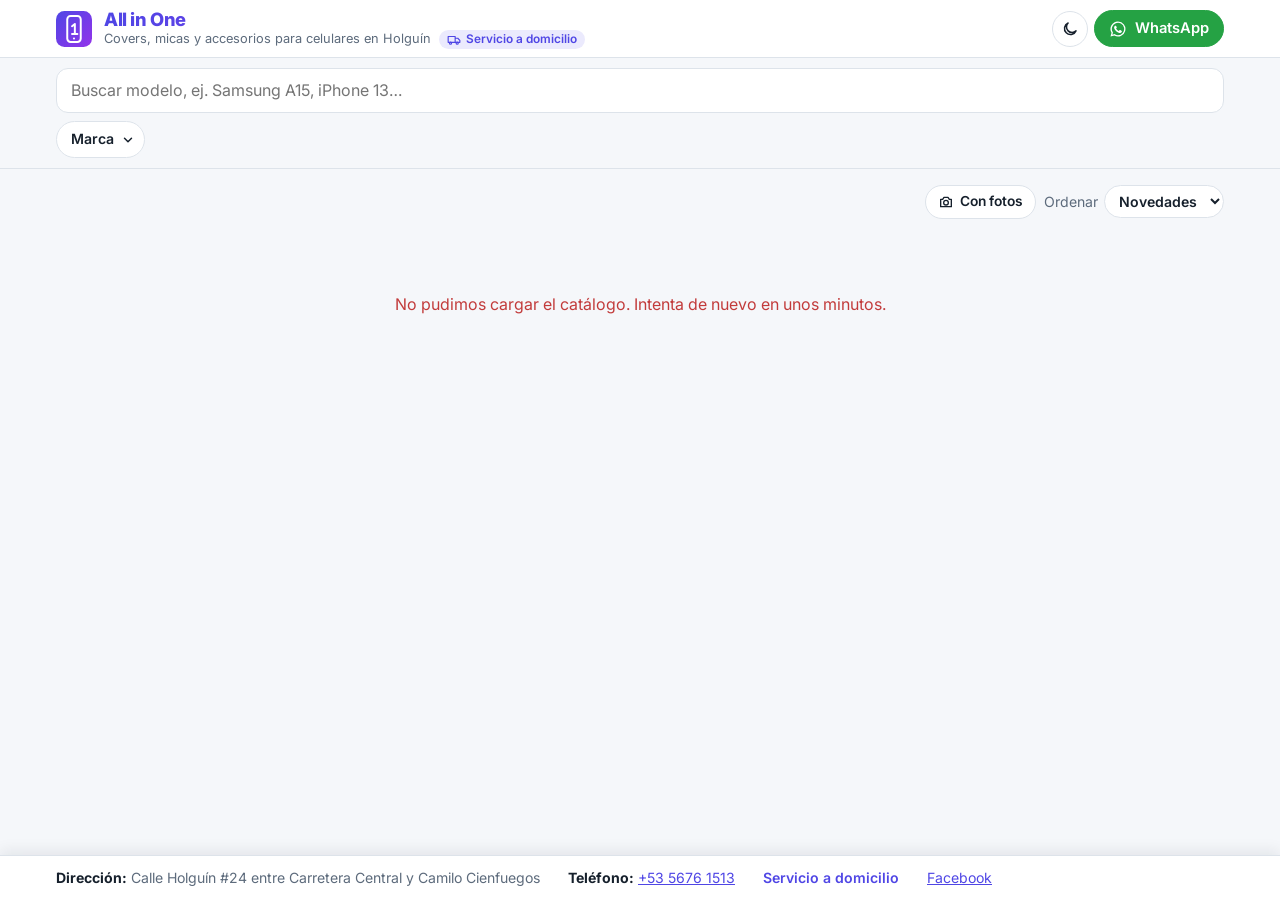
==== docs/index.html @ 21e5cbe1 "Store: Con fotos toggle to show only products with photos Co-Authored-By: Claude Opus 5.5 <noreply@a" ====
<!doctype html>
<html lang="es">
<head>
  <meta charset="utf-8">
  <meta name="viewport" content="width=device-width, initial-scale=1">
  <title>All in One · Catálogo</title>
  <meta name="description" content="All in One: covers, micas, cables y accesorios para celulares en Holguín. Servicio a domicilio. Consulta disponibilidad por WhatsApp.">
  <meta name="theme-color" content="#4f46e5">
  <link rel="icon" href="favicon.svg" type="image/svg+xml">
  <link rel="preconnect" href="https://fonts.googleapis.com">
  <link href="https://fonts.googleapis.com/css2?family=Inter:wght@400;500;600;800&display=swap" rel="stylesheet">
  <link rel="stylesheet" href="styles.css?v=560080">
  <script src="theme.js?v=559838"></script>
  <script src="config.js?v=559838"></script>
  <script src="multiselect.js?v=559838"></script>
  <script src="catalog.js?v=559838"></script>
  <script src="app.js?v=560080" defer></script>
</head>
<body>
  <header class="site-header">
    <div class="wrap">
      <img class="brand-logo" src="favicon.svg" alt="" width="36" height="36">
      <div class="brand-text">
        <h1 data-store="name">All in One</h1>
        <div class="brand-sub">
          <p data-store="tagline"></p>
          <span class="delivery">
            <svg viewBox="0 0 24 24" fill="none" stroke="currentColor" stroke-width="2" stroke-linejoin="round" aria-hidden="true"><path d="M2 6h12v10H2zM14 9h4.5l3.5 3.5V16h-8z"/><circle cx="6" cy="17.5" r="1.8"/><circle cx="17.5" cy="17.5" r="1.8"/></svg>
            <span data-store="delivery"></span>
          </span>
        </div>
      </div>
      <div class="header-actions">
        <button class="btn btn-icon theme-toggle" data-theme-toggle aria-label="Cambiar modo claro/oscuro" title="Modo claro/oscuro">
          <svg class="icon-moon" viewBox="0 0 24 24" fill="none" stroke="currentColor" stroke-width="2" stroke-linecap="round" stroke-linejoin="round" aria-hidden="true"><path d="M20 14.5A8 8 0 1 1 9.5 4a6.5 6.5 0 0 0 10.5 10.5z"/></svg>
          <svg class="icon-sun" viewBox="0 0 24 24" fill="none" stroke="currentColor" stroke-width="2" stroke-linecap="round" aria-hidden="true"><circle cx="12" cy="12" r="4"/><path d="M12 2v2M12 20v2M4.9 4.9l1.4 1.4M17.7 17.7l1.4 1.4M2 12h2M20 12h2M4.9 19.1l1.4-1.4M17.7 6.3l1.4-1.4"/></svg>
        </button>
        <a class="btn btn-whatsapp" id="header-whatsapp" target="_blank" rel="noopener" aria-label="WhatsApp">
          <svg viewBox="0 0 24 24" fill="currentColor" aria-hidden="true"><path d="M12 2a10 10 0 0 0-8.6 15.1L2 22l5-1.3A10 10 0 1 0 12 2Zm0 18.2a8.2 8.2 0 0 1-4.2-1.2l-.3-.2-3 .8.8-2.9-.2-.3A8.2 8.2 0 1 1 12 20.2Zm4.5-6.1c-.2-.1-1.5-.7-1.7-.8-.2-.1-.4-.1-.6.1l-.8 1c-.1.2-.3.2-.5.1a6.7 6.7 0 0 1-3.3-2.9c-.3-.4.2-.4.7-1.4.1-.2 0-.3 0-.4l-.8-1.8c-.2-.5-.4-.4-.6-.4h-.5c-.2 0-.4.1-.7.3-.2.3-.9.9-.9 2.2s.9 2.5 1 2.7c.1.2 1.8 2.8 4.4 3.9 1.6.7 2.3.8 3.1.6.5-.1 1.5-.6 1.7-1.2.2-.6.2-1.1.2-1.2-.1-.1-.3-.2-.5-.3Z"/></svg>
          <span class="label">WhatsApp</span>
        </a>
      </div>
    </div>
  </header>

  <div class="toolbar">
    <div class="wrap">
      <label class="sr-only" for="search">Buscar</label>
      <input id="search" class="search" type="search" placeholder="Buscar modelo, ej. Samsung A15, iPhone 13…" autocomplete="off">
      <div class="filter-row">
        <div class="filter-ms" id="brand-ms"></div>
        <div class="filter-ms category-ms" id="category-ms"></div>
        <div class="chips" id="categories" role="group" aria-label="Categorías"></div>
      </div>
    </div>
  </div>

  <main class="wrap">
    <div class="result-bar">
      <p class="result-info" id="result-info" aria-live="polite"></p>
      <div class="result-actions">
      <button type="button" class="photo-toggle" id="only-photos" aria-pressed="false">
        <svg viewBox="0 0 24 24" fill="none" stroke="currentColor" stroke-width="2" stroke-linecap="round" stroke-linejoin="round" aria-hidden="true"><path d="M4 8h3l2-3h6l2 3h3v11H4z"/><circle cx="12" cy="13" r="3.5"/></svg>
        Con fotos
      </button>
      <label class="sort-select">Ordenar
        <select id="sort">
          <option value="novedades">Novedades</option>
          <option value="az">A–Z</option>
        </select>
      </label>
      </div>
    </div>
    <div class="grid" id="grid"></div>
  </main>

  <footer class="site-footer">
    <div class="wrap">
      <div><strong>Dirección:</strong> <span data-store="address"></span></div>
      <div><strong>Teléfono:</strong> <a id="footer-phone"></a></div>
      <div class="footer-delivery" data-store="delivery"></div>
      <div><a id="footer-facebook" target="_blank" rel="noopener">Facebook</a></div>
    </div>
  </footer>

  <dialog class="viewer" id="viewer" aria-labelledby="viewer-title">
    <button class="btn btn-sm viewer-close" id="viewer-close" aria-label="Cerrar">✕</button>
    <div class="viewer-grid">
      <div>
        <div class="gallery" id="gallery"></div>
        <div class="thumbs" id="thumbs"></div>
      </div>
      <div class="viewer-info">
        <div class="card-category" id="viewer-category"></div>
        <h2 id="viewer-title"></h2>
        <span class="availability">Disponible</span>
        <p class="viewer-description" id="viewer-description" hidden></p>
        <p class="note">Escríbenos por WhatsApp para precio y disponibilidad. Tenemos servicio a domicilio. Inventario actualizado diariamente.</p>
        <a class="btn btn-whatsapp" id="viewer-whatsapp" target="_blank" rel="noopener">Consultar por WhatsApp</a>
      </div>
    </div>
  </dialog>
</body>
</html>
---- docs/styles.css ----
:root {
  --bg: #f5f7fa;
  --surface: #ffffff;
  --surface-2: #eef2f7;
  --text: #16202c;
  --muted: #5d6b7c;
  --border: #dde3ea;
  --brand: #4f46e5;
  --brand-2: #9333ea;
  --brand-ink: #ffffff;
  --brand-soft: #ebeafd;
  --accent: #25a244;
  --danger: #c23b3b;
  --shadow: 0 1px 2px rgb(16 24 40 / 6%), 0 4px 12px rgb(16 24 40 / 6%);
  --radius: 14px;
  color-scheme: light;
}
/* Dark theme: follows the device unless the visitor picked a theme (data-theme on <html>). */
@media (prefers-color-scheme: dark) {
  :root:not([data-theme="light"]) {
    --bg: #0f141a;
    --surface: #18202a;
    --surface-2: #212b37;
    --text: #e8edf3;
    --muted: #93a1b2;
    --border: #2a3542;
    --brand: #8b8cf8;
    --brand-2: #c084fc;
    --brand-ink: #0f0e2a;
    --brand-soft: #22213f;
    --accent: #3cc160;
    --danger: #e26a6a;
    --shadow: 0 1px 2px rgb(0 0 0 / 30%), 0 4px 14px rgb(0 0 0 / 25%);
    color-scheme: dark;
  }
}
:root[data-theme="dark"] {
  --bg: #0f141a;
  --surface: #18202a;
  --surface-2: #212b37;
  --text: #e8edf3;
  --muted: #93a1b2;
  --border: #2a3542;
  --brand: #8b8cf8;
  --brand-2: #c084fc;
  --brand-ink: #0f0e2a;
  --brand-soft: #22213f;
  --accent: #3cc160;
  --danger: #e26a6a;
  --shadow: 0 1px 2px rgb(0 0 0 / 30%), 0 4px 14px rgb(0 0 0 / 25%);
  color-scheme: dark;
}

* { box-sizing: border-box; }
[hidden] { display: none !important; }
html, body { margin: 0; }
body {
  font-family: "Inter", system-ui, -apple-system, "Segoe UI", Roboto, sans-serif;
  background: var(--bg);
  color: var(--text);
  line-height: 1.45;
  -webkit-font-smoothing: antialiased;
  min-height: 100vh;
  min-height: 100dvh;
  display: flex;
  flex-direction: column;
}
body > main { flex: 1; width: 100%; }
img { display: block; max-width: 100%; }
button, input, select { font: inherit; color: inherit; }
a { color: var(--brand); }
.wrap { max-width: 1200px; margin: 0 auto; padding: 0 16px; }
.sr-only { position: absolute; width: 1px; height: 1px; overflow: hidden; clip: rect(0 0 0 0); }

/* Header */
.site-header { background: var(--surface); border-bottom: 1px solid var(--border); }
.site-header .wrap { display: flex; align-items: center; gap: 12px; padding-block: 8px; }
.brand-logo { width: 36px; height: 36px; flex: none; }
.brand-text { min-width: 0; }
.brand-text h1 {
  margin: 0; font-size: 1.15rem; line-height: 1.2; font-weight: 800; letter-spacing: -0.4px;
  background: linear-gradient(90deg, var(--brand), var(--brand-2));
  -webkit-background-clip: text; background-clip: text; color: transparent;
}
.brand-sub { display: flex; align-items: center; gap: 8px; flex-wrap: wrap; }
.brand-sub p { margin: 0; color: var(--muted); font-size: 0.8rem; }
.delivery {
  display: inline-flex; align-items: center; gap: 5px;
  padding: 1px 8px; border-radius: 999px; background: var(--brand-soft); color: var(--brand);
  font-size: 0.74rem; font-weight: 600;
}
.delivery svg { width: 14px; height: 14px; }
.header-actions { margin-left: auto; display: flex; align-items: center; gap: 6px; }
.header-actions .btn { padding: 7px 14px; }
.header-actions .btn-icon { width: 36px; height: 36px; padding: 0; }
.theme-toggle .icon-sun { display: none; }
:root[data-theme="dark"] .theme-toggle .icon-sun { display: block; }
:root[data-theme="dark"] .theme-toggle .icon-moon { display: none; }
@media (prefers-color-scheme: dark) {
  :root:not([data-theme="light"]) .theme-toggle .icon-sun { display: block; }
  :root:not([data-theme="light"]) .theme-toggle .icon-moon { display: none; }
}

.btn {
  display: inline-flex; align-items: center; justify-content: center; gap: 8px;
  padding: 10px 16px; border-radius: 999px; border: 1px solid var(--border);
  background: var(--surface); color: var(--text); text-decoration: none;
  font-weight: 600; font-size: 0.92rem; cursor: pointer; white-space: nowrap;
}
.btn:hover { background: var(--surface-2); }
.btn-primary { background: var(--brand); border-color: var(--brand); color: var(--brand-ink); }
.btn-primary:hover { background: var(--brand); filter: brightness(1.08); }
.btn-whatsapp { background: var(--accent); border-color: var(--accent); color: #fff; }
.btn-whatsapp:hover { background: var(--accent); filter: brightness(1.08); }
.btn-danger { color: var(--danger); }
.btn-sm { padding: 6px 10px; font-size: 0.82rem; }
.btn svg { width: 18px; height: 18px; flex: none; }

/* Toolbar */
.toolbar {
  position: sticky; top: 0; z-index: 5;
  background: color-mix(in srgb, var(--bg) 92%, transparent);
  backdrop-filter: blur(8px);
  border-bottom: 1px solid var(--border);
}
.toolbar .wrap { padding-block: 10px; display: grid; gap: 8px; }
.search {
  width: 100%; min-width: 0; padding: 10px 14px; border-radius: 12px;
  border: 1px solid var(--border); background: var(--surface);
}
.search:focus, .select:focus, .ms-button:focus-visible { outline: 2px solid var(--brand); outline-offset: 1px; }
.select { padding: 11px 12px; border-radius: 12px; border: 1px solid var(--border); background: var(--surface); }

/* Brand picker styled as a chip, followed by a horizontally scrolling row of category chips. */
.filter-row { display: flex; gap: 8px; align-items: center; min-width: 0; }
.filter-ms { flex: none; }
.category-ms { display: none; }
.chips {
  flex: 1; min-width: 0; display: flex; gap: 8px; overflow-x: auto; scrollbar-width: none;
  scroll-snap-type: x proximity; scroll-padding-inline: 8px; padding-block: 1px;
}
.chips::-webkit-scrollbar { display: none; }
.chips.fade-end { mask-image: linear-gradient(to right, #000 82%, transparent); }
.chips.fade-start { mask-image: linear-gradient(to right, transparent, #000 14%); }
.chips.fade-start.fade-end { mask-image: linear-gradient(to right, transparent, #000 14%, #000 82%, transparent); }
.chip {
  flex: none; scroll-snap-align: start; display: inline-flex; align-items: center; gap: 6px;
  padding: 7px 14px; border-radius: 999px; cursor: pointer;
  border: 1px solid var(--border); background: var(--surface); font-size: 0.88rem; font-weight: 500;
}
.chip svg { width: 15px; height: 15px; flex: none; opacity: 0.8; }
.chip[aria-pressed="true"] { background: var(--brand); border-color: var(--brand); color: var(--brand-ink); }
.chip[aria-pressed="true"] svg { opacity: 1; }
.chip .count { opacity: 0.7; font-variant-numeric: tabular-nums; }

/* Grid */
/* main.wrap beats .wrap, whose padding shorthand would otherwise zero this out. */
main.wrap { padding-block: 16px 40px; }
.result-info { color: var(--muted); font-size: 0.9rem; margin: 0 0 14px; }
.grid { display: grid; gap: 14px; grid-template-columns: repeat(auto-fill, minmax(190px, 1fr)); }
@media (max-width: 520px) { .grid { grid-template-columns: repeat(2, 1fr); gap: 10px; } }
.card {
  background: var(--surface); border: 1px solid var(--border); border-radius: var(--radius);
  overflow: hidden; box-shadow: var(--shadow); cursor: pointer; text-align: left; padding: 0;
  display: flex; flex-direction: column; transition: transform 0.15s ease, box-shadow 0.15s ease;
}
.card:hover { transform: translateY(-2px); }
.card:focus-visible { outline: 2px solid var(--brand); outline-offset: 2px; }
.card-media { position: relative; aspect-ratio: 1; background: var(--surface-2); overflow: hidden; }
.card-media img { position: absolute; inset: 0; width: 100%; height: 100%; object-fit: cover; }
.photo-count {
  position: absolute; right: 8px; bottom: 8px; padding: 3px 8px; border-radius: 999px;
  background: rgb(0 0 0 / 60%); color: #fff; font-size: 0.75rem; font-weight: 600;
  display: inline-flex; gap: 4px; align-items: center;
}
.photo-count svg { width: 13px; height: 13px; }
.placeholder { width: 100%; height: 100%; display: grid; place-items: center; color: var(--muted); }
.placeholder svg { width: 38%; height: 38%; opacity: 0.45; }
.card-body { padding: 10px 12px 12px; display: grid; gap: 4px; }
.card-category {
  display: inline-flex; align-items: center; gap: 5px;
  font-size: 0.75rem; font-weight: 600; color: var(--brand); text-transform: uppercase; letter-spacing: 0.4px;
}
.card-category svg { width: 15px; height: 15px; flex: none; }
.card-name { font-weight: 600; font-size: 0.95rem; line-height: 1.3; }
.badge-low { font-size: 0.75rem; color: var(--muted); }

.empty, .loading, .error-box { text-align: center; color: var(--muted); padding: 60px 16px; }
.error-box { color: var(--danger); }
.skeleton { aspect-ratio: 0.78; border-radius: var(--radius); background: linear-gradient(90deg, var(--surface-2), var(--surface), var(--surface-2)); background-size: 200% 100%; animation: shimmer 1.2s infinite; }
@keyframes shimmer { to { background-position: -200% 0; } }

/* Modal */
dialog.viewer {
  border: none; padding: 0; border-radius: 18px; background: var(--surface); color: var(--text);
  width: min(920px, calc(100vw - 24px)); max-height: calc(100vh - 24px); overflow: auto;
}
dialog.viewer::backdrop { background: rgb(5 10 15 / 70%); }
.viewer-grid { display: grid; grid-template-columns: 1.3fr 1fr; }
@media (max-width: 720px) { .viewer-grid { grid-template-columns: 1fr; } }
.gallery { position: relative; background: #000; aspect-ratio: 1; }
.gallery img { width: 100%; height: 100%; object-fit: contain; }
.gallery .placeholder { color: #8895a5; }
.gallery-nav {
  position: absolute; top: 50%; translate: 0 -50%; width: 40px; height: 40px; border-radius: 50%;
  border: none; background: rgb(255 255 255 / 85%); color: #111; cursor: pointer; display: grid; place-items: center;
}
.gallery-nav svg { width: 20px; height: 20px; }
.gallery-nav.prev { left: 10px; }
.gallery-nav.next { right: 10px; }
.thumbs { display: flex; gap: 6px; padding: 8px; overflow-x: auto; background: var(--surface-2); }
.thumbs button { flex: none; width: 56px; height: 56px; padding: 0; border-radius: 8px; overflow: hidden; border: 2px solid transparent; cursor: pointer; background: none; }
.thumbs button[aria-current="true"] { border-color: var(--brand); }
.thumbs img { width: 100%; height: 100%; object-fit: cover; }
.viewer-info { padding: 22px; display: flex; flex-direction: column; gap: 12px; }
.viewer-info h2 { margin: 0; font-size: 1.3rem; line-height: 1.25; }
.viewer-close { position: absolute; top: 10px; right: 10px; z-index: 2; }
.availability { display: inline-flex; align-items: center; gap: 6px; color: var(--accent); font-weight: 600; font-size: 0.9rem; }
.availability::before { content: ""; width: 8px; height: 8px; border-radius: 50%; background: currentColor; }
.viewer-info .note { color: var(--muted); font-size: 0.88rem; margin: 0; }
.viewer-info .btn { align-self: flex-start; }

/* Footer */
.site-footer {
  position: sticky; bottom: 0; z-index: 4;
  border-top: 1px solid var(--border); background: var(--surface); color: var(--muted); font-size: 0.88rem;
  box-shadow: 0 -4px 14px rgb(16 24 40 / 8%);
}
.site-footer .wrap { padding-block: 12px; display: flex; flex-wrap: wrap; align-items: center; gap: 4px 28px; }
.site-footer strong { color: var(--text); }
.footer-delivery { color: var(--brand); font-weight: 600; }
@media (max-width: 600px) {
  .site-footer { font-size: 0.8rem; }
  .site-footer .wrap { padding-block: 8px; gap: 2px 14px; }
}

@media (max-width: 600px) {
  .brand-sub p { display: none; }
  .header-actions .btn-whatsapp { width: 36px; height: 36px; padding: 0; }
  .header-actions .btn-whatsapp .label { display: none; }
  .toolbar .wrap { padding-block: 8px; gap: 8px; }
  /* Phones: brand and category become two equal dropdowns instead of the chip row. */
  .chips { display: none; }
  .category-ms { display: block; }
  .filter-ms { flex: 1; min-width: 0; }
  .filter-ms .ms-button { width: 100%; max-width: none; font-size: 0.86rem; padding-block: 8px; }
}

/* Admin */
#app { padding-block: 16px 32px; }
.admin-layout { display: grid; grid-template-columns: 360px 1fr; gap: 16px; align-items: start; }
.panel { background: var(--surface); border: 1px solid var(--border); border-radius: var(--radius); box-shadow: var(--shadow); }
.panel-head { padding: 12px; border-bottom: 1px solid var(--border); display: grid; gap: 6px; }
.filter-line { display: flex; gap: 8px; }
.filter-line .select { flex: 1; min-width: 0; width: 0; padding: 9px 8px; font-size: 0.86rem; }
.filter-line .select.active { border-color: var(--brand); color: var(--brand); background: var(--brand-soft); }
.admin-layout > * { min-width: 0; }
.product-list { list-style: none; margin: 0; padding: 6px; max-height: 72vh; overflow: auto; }
.product-list button {
  width: 100%; display: flex; align-items: center; gap: 12px; padding: 8px 10px; border: none; border-radius: 10px;
  background: none; cursor: pointer; text-align: left;
}
.product-list button:hover { background: var(--surface-2); }
.product-list button[aria-current="true"] { background: var(--brand-soft); }
.product-list .mini { width: 44px; height: 44px; border-radius: 9px; flex: none; background: var(--surface-2); object-fit: cover; }
.mini-icon { display: grid; place-items: center; color: var(--muted); }
.mini-icon svg { width: 58%; height: 58%; opacity: 0.7; }
.empty-icon { width: 40px; height: 40px; border-radius: 10px; background: var(--surface-2); flex: none; }
.product-list .meta { min-width: 0; flex: 1; }
.product-list .meta div { white-space: nowrap; overflow: hidden; text-overflow: ellipsis; font-weight: 500; }
.product-list .meta small { color: var(--muted); }
.tag { font-size: 0.72rem; padding: 2px 8px; border-radius: 999px; background: var(--surface-2); color: var(--muted); flex: none; }
.tag.ok { background: var(--brand-soft); color: var(--brand); }

.editor { padding: 18px; display: grid; gap: 14px; align-content: start; }
.editor h2 { margin: 2px 0 0; font-size: 1.2rem; line-height: 1.25; }
.back-btn { display: none; justify-self: start; }
.back-btn svg { width: 16px; height: 16px; }
.dropzone {
  border: 2px dashed var(--border); border-radius: var(--radius); padding: 18px; text-align: center; color: var(--muted);
  display: grid; gap: 10px;
}
.dropzone.drag { border-color: var(--brand); background: var(--brand-soft); color: var(--text); }
.upload-buttons { display: grid; grid-template-columns: 1fr 1fr; gap: 10px; }
.upload-btn { border-radius: 14px; padding: 14px 12px; font-size: 0.95rem; flex-direction: column; gap: 6px; min-height: 76px; }
.upload-btn svg { width: 26px; height: 26px; }
.drop-hint { font-size: 0.8rem; }

.upload-queue { list-style: none; margin: 0; padding: 0; display: grid; gap: 6px; }
.upload-queue:empty { display: none; }
.upload-queue li {
  display: flex; align-items: center; gap: 10px; padding: 6px 10px 6px 6px;
  border: 1px solid var(--border); border-radius: 12px; background: var(--surface-2); font-size: 0.85rem;
}
.upload-queue img { width: 40px; height: 40px; border-radius: 8px; object-fit: cover; flex: none; }
.upload-queue .name { flex: 1; min-width: 0; overflow: hidden; text-overflow: ellipsis; white-space: nowrap; }
.upload-queue .state { flex: none; font-weight: 600; color: var(--muted); }
.upload-queue .working .state { color: var(--brand); }
.upload-queue .done .state { color: var(--accent); }
.upload-queue .error .state { color: var(--danger); white-space: normal; text-align: right; max-width: 55%; }

.photos-head { display: flex; flex-wrap: wrap; align-items: center; gap: 4px 12px; }
.photos-head small { color: var(--muted); }
.image-grid { display: grid; gap: 10px; grid-template-columns: repeat(auto-fill, minmax(160px, 1fr)); }
.image-tile { border: 1px solid var(--border); border-radius: 12px; overflow: hidden; background: var(--surface-2); }
.image-wrap { position: relative; }
.image-tile img { width: 100%; aspect-ratio: 1; object-fit: cover; }
.cover-badge {
  position: absolute; left: 8px; top: 8px; padding: 2px 8px; border-radius: 999px;
  background: var(--brand); color: var(--brand-ink); font-size: 0.72rem; font-weight: 700;
}
.image-tile .actions { display: grid; grid-template-columns: repeat(3, 1fr); gap: 6px; padding: 6px; }
.icon-btn {
  height: 40px; display: grid; place-items: center; border-radius: 10px; cursor: pointer;
  border: 1px solid var(--border); background: var(--surface); color: var(--text);
}
.icon-btn svg { width: 20px; height: 20px; }
.icon-btn:disabled { opacity: 0.35; cursor: default; }
.icon-btn.danger { color: var(--danger); }

.login-card { max-width: 380px; margin: 40px auto; padding: 24px; display: grid; gap: 12px; }
.login-card input { padding: 12px; border-radius: 10px; border: 1px solid var(--border); background: var(--surface); font-size: 16px; }
.status { font-size: 0.88rem; color: var(--muted); min-height: 1.2em; }
.status.error { color: var(--danger); }

/* Phones and small tablets: list and editor are two screens. */
@media (max-width: 860px) {
  #app { padding-block: 10px 24px; }
  .admin-layout { grid-template-columns: 1fr; }
  .admin-layout.editing .list-panel { display: none; }
  .admin-layout:not(.editing) .editor { display: none; }
  .back-btn { display: inline-flex; }
  .list-panel .panel-head { position: sticky; top: 0; z-index: 2; background: var(--surface); border-radius: var(--radius) var(--radius) 0 0; }
  .product-list { max-height: none; overflow: visible; }
  .product-list button { padding: 10px; }
  .product-list .mini { width: 52px; height: 52px; }
  .editor { padding: 14px; }
  .drop-hint { display: none; }
  .dropzone { border: none; padding: 0; }
  .image-grid { grid-template-columns: repeat(2, 1fr); }
  .search, .select, .filter-line .search { font-size: 16px; }
  #who { max-width: 45vw; overflow: hidden; text-overflow: ellipsis; white-space: nowrap; }
}

/* Admin product form */
.search-line { display: flex; gap: 8px; }
.search-line .search { flex: 1; width: 0; min-width: 0; }
.search-line .btn { flex: none; border-radius: 12px; }
.editor-title { display: grid; gap: 4px; justify-items: start; }
.section-title { margin: 6px 0 0; font-size: 1rem; padding-top: 14px; border-top: 1px solid var(--border); width: 100%; }
.product-form { display: grid; gap: 12px; }
.product-form label { display: grid; gap: 5px; font-size: 0.85rem; font-weight: 600; color: var(--muted); }
.product-form input:not([type="checkbox"]), .product-form textarea {
  width: 100%; padding: 11px 12px; border-radius: 10px; border: 1px solid var(--border);
  background: var(--surface); color: var(--text); font: inherit; font-size: 16px; font-weight: 400;
}
.product-form textarea { resize: vertical; min-height: 80px; }
.product-form input:focus, .product-form textarea:focus { outline: 2px solid var(--brand); outline-offset: 1px; }
.product-form .form-row { display: grid; grid-template-columns: 1fr 110px; gap: 10px; }
.product-form .check { display: flex; align-items: center; gap: 10px; color: var(--text); font-size: 0.95rem; cursor: pointer; }
.product-form .check input { width: 22px; height: 22px; accent-color: var(--brand); }
.form-actions { display: flex; gap: 10px; flex-wrap: wrap; }
.form-actions .btn-primary { flex: 1; min-height: 46px; }
.form-actions .btn-danger { min-height: 46px; }
.sync-note {
  margin: 0; padding: 10px 12px; border-radius: 10px; font-size: 0.84rem; line-height: 1.4;
  background: var(--brand-soft); color: var(--text);
}
.viewer-description { margin: 0; white-space: pre-line; line-height: 1.5; }

/* Admin tabs and categories */
.admin-tabs { display: flex; gap: 6px; margin-bottom: 12px; }
.admin-tabs button {
  flex: 1; max-width: 200px; padding: 10px 14px; border-radius: 12px; cursor: pointer; font-weight: 600;
  border: 1px solid var(--border); background: var(--surface); color: var(--text);
}
.admin-tabs button[aria-pressed="true"] { background: var(--brand); border-color: var(--brand); color: var(--brand-ink); }
.categories-panel { padding: 14px; display: grid; gap: 10px; max-width: 720px; }
.category-add { display: flex; gap: 8px; }
.category-add input, .category-name {
  flex: 1; min-width: 0; width: 100%; padding: 10px 12px; border-radius: 10px; border: 1px solid var(--border);
  background: var(--surface); color: var(--text); font: inherit; font-size: 16px;
}
.category-list { list-style: none; margin: 0; padding: 0; display: grid; gap: 6px; }
.category-list li { display: flex; align-items: center; gap: 10px; padding: 8px; border: 1px solid var(--border); border-radius: 12px; }
.category-list .mini { width: 40px; height: 40px; border-radius: 9px; background: var(--surface-2); flex: none; }
.category-list .meta { flex: 1; min-width: 0; display: grid; gap: 2px; }
.category-list .meta div { font-weight: 600; }
.category-list .meta small { color: var(--muted); }
.category-actions { display: flex; gap: 6px; flex: none; }
.product-form select {
  width: 100%; padding: 11px 12px; border-radius: 10px; border: 1px solid var(--border);
  background: var(--surface); color: var(--text); font: inherit; font-size: 16px; font-weight: 400;
}
@media (max-width: 600px) {
  .admin-tabs button { max-width: none; }
  .category-list li { flex-wrap: wrap; }
  .category-actions { width: 100%; justify-content: flex-end; }
}

/* Clear (✕) button on selected filter dropdowns */
.chip-clear {
  position: absolute; right: 4px; top: 50%; translate: 0 -50%;
  width: 26px; height: 26px; border-radius: 50%; border: 0; padding: 0; cursor: pointer;
  display: grid; place-items: center; font-size: 13px; line-height: 1;
  background: var(--brand); color: var(--brand-ink);
}


/* Result count + sort */
.result-bar { display: flex; align-items: center; justify-content: space-between; gap: 12px; margin: 0 0 14px; }
.result-bar .result-info { margin: 0; }
.sort-select { display: inline-flex; align-items: center; gap: 6px; color: var(--muted); font-size: 0.88rem; }
.sort-select select {
  padding: 6px 10px; border-radius: 999px; border: 1px solid var(--border);
  background: var(--surface); color: var(--text); font: inherit; font-weight: 600; cursor: pointer;
}
.badge-new {
  position: absolute; left: 8px; top: 8px; padding: 2px 9px; border-radius: 999px;
  background: var(--accent); color: #fff; font-size: 0.72rem; font-weight: 700; letter-spacing: 0.3px;
}

/* Admin filter dropdowns with a clear (✕) button */
.filter-line .select-wrap { position: relative; flex: 1; min-width: 0; display: flex; }
.filter-line .select-wrap .select { width: 100%; }
.filter-line .select-wrap .select.active { padding-right: 32px; }

/* Multi-select filter dropdown (multiselect.js) */
.ms { position: relative; }
.ms-button {
  display: inline-flex; align-items: center; gap: 6px; max-width: 190px; cursor: pointer;
  padding: 7px 30px 7px 14px; border-radius: 999px; border: 1px solid var(--border);
  background: var(--surface); color: var(--text); font: inherit; font-size: 0.88rem; font-weight: 600;
}
.ms-label { overflow: hidden; text-overflow: ellipsis; white-space: nowrap; min-width: 0; }
.ms-caret { position: absolute; right: 10px; top: 50%; translate: 0 -50%; width: 14px; height: 14px; pointer-events: none; }
.ms.active .ms-button { background: var(--brand-soft); border-color: var(--brand); color: var(--brand); }
.ms.active .ms-caret { display: none; }
.ms-backdrop { position: fixed; inset: 0; z-index: 30; background: transparent; }
.ms-panel[hidden], .ms-backdrop[hidden] { display: none; }
.ms-panel {
  position: fixed; z-index: 31; width: 260px; max-height: min(420px, 70vh);
  display: flex; flex-direction: column; border: 1px solid var(--border); border-radius: 14px;
  background: var(--surface); box-shadow: 0 12px 32px rgb(0 0 0 / 22%);
}
.ms-head { display: flex; align-items: baseline; justify-content: space-between; gap: 8px; padding: 12px 14px 6px; }
.ms-head small { color: var(--muted); }
.ms-options { list-style: none; margin: 0; padding: 4px 6px; overflow: auto; flex: 1; }
.ms-options label {
  display: flex; align-items: center; gap: 10px; padding: 9px 8px; border-radius: 10px; cursor: pointer; font-size: 0.92rem;
}
.ms-options label:hover { background: var(--surface-2); }
.ms-options input { width: 18px; height: 18px; accent-color: var(--brand); flex: none; margin: 0; }
.ms-options svg { width: 16px; height: 16px; flex: none; color: var(--muted); }
.ms-option-label { flex: 1; min-width: 0; }
.ms-option-count { color: var(--muted); font-size: 0.8rem; font-variant-numeric: tabular-nums; }
.ms-foot { display: flex; gap: 8px; padding: 10px; border-top: 1px solid var(--border); }
.ms-foot .btn { flex: 1; }
@media (max-width: 600px) {
  /* Bottom sheet on phones */
  .ms-backdrop { background: rgb(5 10 15 / 50%); }
  .ms-panel {
    left: 0 !important; right: 0; top: auto !important; bottom: 0; width: auto; min-width: 0 !important; max-height: 70vh;
    border-radius: 18px 18px 0 0; padding-bottom: env(safe-area-inset-bottom);
  }
  .ms-head { padding: 16px 16px 8px; font-size: 1.05rem; }
  .ms-options label { padding: 12px 10px; font-size: 1rem; }
  .ms-options input { width: 22px; height: 22px; }
  .ms-foot .btn { min-height: 46px; }
}
/* Admin filter row uses the same component */
.filter-line .filter-ms { flex: 1; min-width: 0; }
.filter-line .ms-button { width: 100%; max-width: none; border-radius: 12px; padding-block: 9px; font-size: 0.86rem; }

/* Category icon choice + picker */
.icon-choice {
  width: 44px; height: 44px; flex: none; display: grid; place-items: center; cursor: pointer; padding: 0;
  border: 1px dashed var(--brand); border-radius: 10px; background: var(--brand-soft); color: var(--brand);
}
.icon-choice svg { width: 26px; height: 26px; }
.category-list .icon-choice { width: 40px; height: 40px; }
.category-list .icon-choice svg { width: 58%; height: 58%; opacity: 1; }
dialog.icon-picker {
  width: min(560px, calc(100vw - 24px)); max-height: min(640px, calc(100vh - 24px)); padding: 14px;
  border: 1px solid var(--border); border-radius: 16px; background: var(--surface); color: var(--text);
  display: none; flex-direction: column; gap: 10px;
}
dialog.icon-picker[open] { display: flex; }
dialog.icon-picker::backdrop { background: rgb(5 10 15 / 60%); }
.icon-picker-head { display: flex; align-items: center; justify-content: space-between; }
.icon-grid { display: grid; grid-template-columns: repeat(auto-fill, minmax(84px, 1fr)); gap: 8px; overflow: auto; padding: 2px; }
.icon-grid button {
  display: grid; justify-items: center; gap: 6px; padding: 10px 4px; cursor: pointer;
  border: 1px solid var(--border); border-radius: 12px; background: var(--surface-2); color: var(--text); font: inherit;
}
.icon-grid button:hover { border-color: var(--brand); }
.icon-grid button[aria-pressed="true"] { border-color: var(--brand); background: var(--brand-soft); color: var(--brand); }
.icon-grid svg { width: 28px; height: 28px; }
.icon-grid span { font-size: 0.72rem; line-height: 1.2; text-align: center; overflow-wrap: anywhere; min-width: 0; }
@media (max-width: 600px) {
  dialog.icon-picker { margin: auto 0 0; width: 100%; max-width: 100%; max-height: 80vh; border-radius: 18px 18px 0 0; }
  .icon-grid { grid-template-columns: repeat(4, minmax(0, 1fr)); }
}

/* Admin: daily SoftCell integration summary */
.sync-banner {
  margin-bottom: 12px; padding: 12px 14px; border-radius: var(--radius);
  border: 1px solid var(--brand); background: var(--brand-soft); display: grid; gap: 10px;
}
.sync-head { display: flex; align-items: flex-start; justify-content: space-between; gap: 10px; }
.sync-head small { display: block; color: var(--muted); margin-top: 2px; }
.sync-pills { display: flex; flex-wrap: wrap; gap: 6px; }
.sync-pill {
  padding: 3px 10px; border-radius: 999px; font-size: 0.8rem; font-weight: 600;
  background: var(--surface); border: 1px solid var(--border); color: var(--text);
}
.sync-pill.ok { color: var(--accent); border-color: currentColor; }
.sync-pill.warn { color: var(--danger); border-color: currentColor; }
.sync-details summary { cursor: pointer; font-weight: 600; color: var(--brand); }
.sync-details h4 { margin: 12px 0 4px; font-size: 0.85rem; }
.sync-details ul { margin: 0; padding-left: 18px; max-height: 220px; overflow: auto; font-size: 0.85rem; display: grid; gap: 2px; }
.sync-details small, .sync-empty { color: var(--muted); }
.sync-empty { margin: 0; font-size: 0.88rem; }

/* Admin: share products to social networks */
.btn-icon-text { flex: none; border-radius: 12px; gap: 6px; }
.btn-icon-text svg { width: 18px; height: 18px; }
.btn-icon-text[aria-pressed="true"] { background: var(--brand-soft); border-color: var(--brand); color: var(--brand); }
.share-check {
  width: 24px; height: 24px; flex: none; border-radius: 7px; display: grid; place-items: center;
  border: 2px solid var(--border); font-weight: 800; font-size: 14px; color: var(--brand-ink);
}
.share-check.on { background: var(--brand); border-color: var(--brand); }
.product-list li.unshareable button { opacity: 0.4; cursor: not-allowed; }
.share-bar {
  position: fixed; left: 50%; bottom: 16px; translate: -50% 0; z-index: 20; width: min(520px, calc(100% - 24px));
  display: flex; align-items: center; gap: 8px; padding: 10px 12px; border-radius: 16px;
  background: var(--surface); border: 1px solid var(--brand); box-shadow: 0 12px 30px rgb(0 0 0 / 30%);
}
.share-bar span { flex: 1; font-weight: 600; font-size: 0.9rem; }
dialog.share-dialog {
  width: min(560px, calc(100% - 24px)); max-height: min(720px, calc(100vh - 24px)); padding: 14px;
  border: 1px solid var(--border); border-radius: 16px; background: var(--surface); color: var(--text);
  display: none; flex-direction: column; gap: 10px;
}
dialog.share-dialog[open] { display: flex; }
dialog.share-dialog::backdrop { background: rgb(5 10 15 / 60%); }
.share-thumbs { display: flex; gap: 6px; overflow-x: auto; flex: none; }
.share-thumbs img { width: 72px; height: 72px; border-radius: 10px; object-fit: cover; flex: none; }
.share-caption { display: grid; gap: 5px; font-size: 0.85rem; font-weight: 600; color: var(--muted); }
.share-caption textarea {
  width: 100%; padding: 10px 12px; border-radius: 10px; border: 1px solid var(--border); resize: vertical;
  background: var(--surface-2); color: var(--text); font: inherit; font-size: 15px; font-weight: 400; line-height: 1.4;
}
@media (max-width: 600px) {
  .btn-icon-text span { display: none; }
  .btn-icon-text { width: 44px; padding: 0; }
  dialog.share-dialog { margin: auto 0 0; width: 100%; max-width: 100%; max-height: 92vh; border-radius: 18px 18px 0 0; }
  .share-bar { bottom: 10px; }
}

/* Store: "Con fotos" toggle next to the sort */
.result-actions { display: flex; align-items: center; gap: 8px; flex-wrap: wrap; justify-content: flex-end; }
.photo-toggle {
  display: inline-flex; align-items: center; gap: 6px; padding: 6px 12px; border-radius: 999px; cursor: pointer;
  border: 1px solid var(--border); background: var(--surface); color: var(--text); font: inherit; font-size: 0.86rem; font-weight: 600;
}
.photo-toggle svg { width: 16px; height: 16px; }
.photo-toggle[aria-pressed="true"] { background: var(--brand); border-color: var(--brand); color: var(--brand-ink); }
@media (max-width: 600px) {
  .result-bar { align-items: center; }
  .sort-select { font-size: 0; gap: 0; }
  .sort-select select { font-size: 0.86rem; }
}
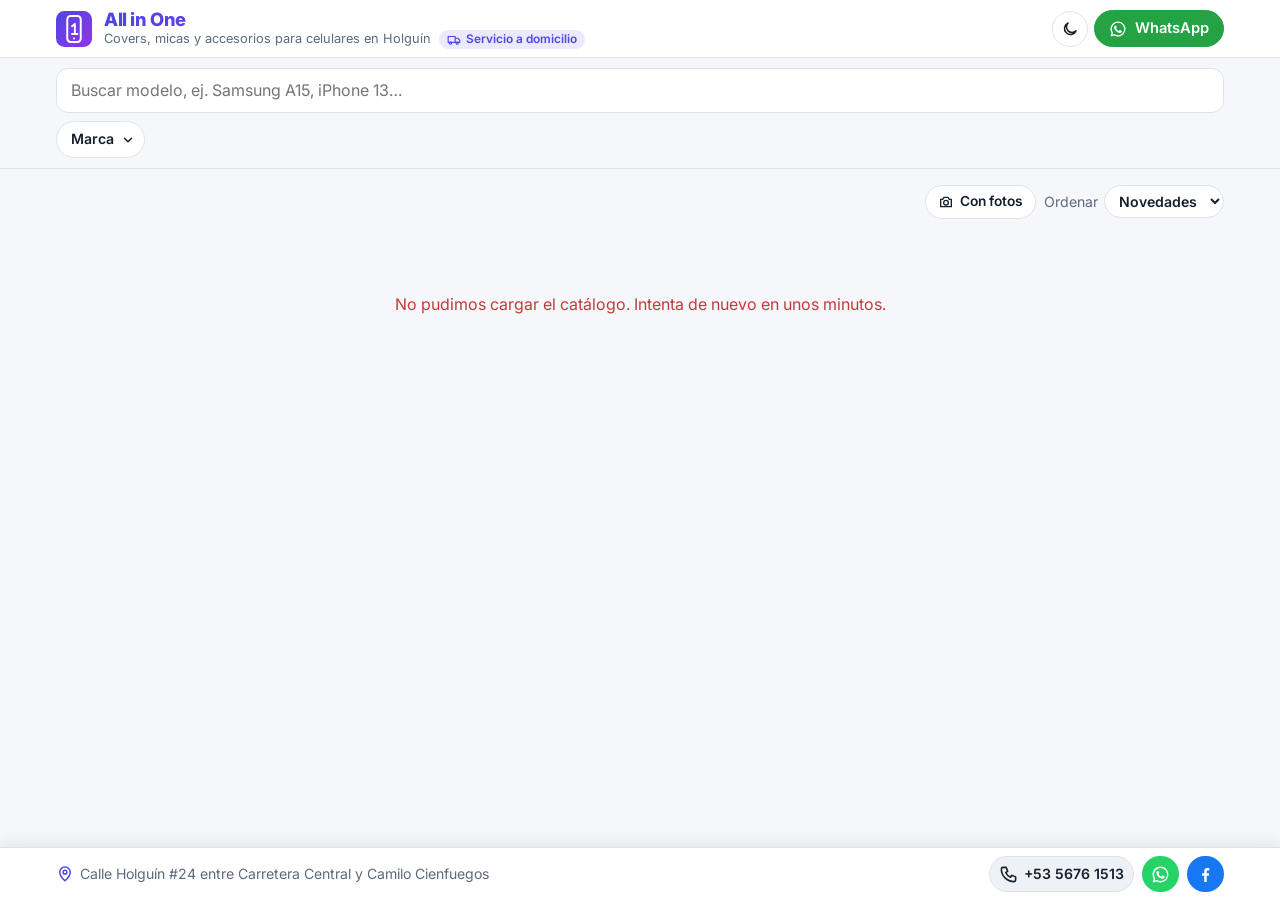
==== commit f2e78c67: "Store: compact Fotos toggle on phones; footer with map link and phone/WhatsApp/Facebook icons Co-Aut" ====
--- a/docs/index.html
+++ b/docs/index.html
@@ -9,12 +9,12 @@
   <link rel="icon" href="favicon.svg" type="image/svg+xml">
   <link rel="preconnect" href="https://fonts.googleapis.com">
   <link href="https://fonts.googleapis.com/css2?family=Inter:wght@400;500;600;800&display=swap" rel="stylesheet">
-  <link rel="stylesheet" href="styles.css?v=560080">
+  <link rel="stylesheet" href="styles.css?v=560327">
   <script src="theme.js?v=559838"></script>
   <script src="config.js?v=559838"></script>
   <script src="multiselect.js?v=559838"></script>
   <script src="catalog.js?v=559838"></script>
-  <script src="app.js?v=560080" defer></script>
+  <script src="app.js?v=560327" defer></script>
 </head>
 <body>
   <header class="site-header">
@@ -61,7 +61,7 @@
       <div class="result-actions">
       <button type="button" class="photo-toggle" id="only-photos" aria-pressed="false">
         <svg viewBox="0 0 24 24" fill="none" stroke="currentColor" stroke-width="2" stroke-linecap="round" stroke-linejoin="round" aria-hidden="true"><path d="M4 8h3l2-3h6l2 3h3v11H4z"/><circle cx="12" cy="13" r="3.5"/></svg>
-        Con fotos
+        <span class="photo-toggle-long">Con fotos</span><span class="photo-toggle-short">Fotos</span>
       </button>
       <label class="sort-select">Ordenar
         <select id="sort">
@@ -76,10 +76,22 @@
 
   <footer class="site-footer">
     <div class="wrap">
-      <div><strong>Dirección:</strong> <span data-store="address"></span></div>
-      <div><strong>Teléfono:</strong> <a id="footer-phone"></a></div>
-      <div class="footer-delivery" data-store="delivery"></div>
-      <div><a id="footer-facebook" target="_blank" rel="noopener">Facebook</a></div>
+      <a class="footer-address" id="footer-address" target="_blank" rel="noopener" title="Ver en el mapa">
+        <svg viewBox="0 0 24 24" fill="none" stroke="currentColor" stroke-width="2" stroke-linecap="round" stroke-linejoin="round" aria-hidden="true"><path d="M12 21s-7-6.2-7-11.5a7 7 0 0 1 14 0C19 14.8 12 21 12 21z"/><circle cx="12" cy="9.5" r="2.5"/></svg>
+        <span data-store="address"></span>
+      </a>
+      <div class="footer-links">
+        <a class="social phone" id="footer-phone" aria-label="Llamar">
+          <svg viewBox="0 0 24 24" fill="none" stroke="currentColor" stroke-width="2" stroke-linecap="round" stroke-linejoin="round" aria-hidden="true"><path d="M5 3h4l2 5-2.5 1.5a11 11 0 0 0 6 6L16 13l5 2v4a2 2 0 0 1-2 2A16 16 0 0 1 3 5a2 2 0 0 1 2-2"/></svg>
+          <span class="social-label" data-store="phone"></span>
+        </a>
+        <a class="social whatsapp" id="footer-whatsapp" target="_blank" rel="noopener" aria-label="WhatsApp">
+          <svg viewBox="0 0 24 24" fill="currentColor" aria-hidden="true"><path d="M12 2a10 10 0 0 0-8.6 15.1L2 22l5-1.3A10 10 0 1 0 12 2Zm0 18.2a8.2 8.2 0 0 1-4.2-1.2l-.3-.2-3 .8.8-2.9-.2-.3A8.2 8.2 0 1 1 12 20.2Zm4.5-6.1c-.2-.1-1.5-.7-1.7-.8-.2-.1-.4-.1-.6.1l-.8 1c-.1.2-.3.2-.5.1a6.7 6.7 0 0 1-3.3-2.9c-.3-.4.2-.4.7-1.4.1-.2 0-.3 0-.4l-.8-1.8c-.2-.5-.4-.4-.6-.4h-.5c-.2 0-.4.1-.7.3-.2.3-.9.9-.9 2.2s.9 2.5 1 2.7c.1.2 1.8 2.8 4.4 3.9 1.6.7 2.3.8 3.1.6.5-.1 1.5-.6 1.7-1.2.2-.6.2-1.1.2-1.2-.1-.1-.3-.2-.5-.3Z"/></svg>
+        </a>
+        <a class="social facebook" id="footer-facebook" target="_blank" rel="noopener" aria-label="Facebook">
+          <svg viewBox="0 0 24 24" fill="currentColor" aria-hidden="true"><path d="M13.5 21.5v-8h2.7l.4-3.2h-3.1V8.3c0-.9.3-1.5 1.6-1.5h1.7V4c-.3 0-1.3-.1-2.4-.1-2.4 0-4 1.5-4 4.1v2.3H7.7v3.2h2.7v8h3.1Z"/></svg>
+        </a>
+      </div>
     </div>
   </footer>
 
--- a/docs/styles.css
+++ b/docs/styles.css
@@ -226,12 +226,28 @@
   border-top: 1px solid var(--border); background: var(--surface); color: var(--muted); font-size: 0.88rem;
   box-shadow: 0 -4px 14px rgb(16 24 40 / 8%);
 }
-.site-footer .wrap { padding-block: 12px; display: flex; flex-wrap: wrap; align-items: center; gap: 4px 28px; }
-.site-footer strong { color: var(--text); }
-.footer-delivery { color: var(--brand); font-weight: 600; }
+.site-footer .wrap { padding-block: 8px; display: flex; align-items: center; justify-content: space-between; gap: 12px; }
+.footer-address {
+  display: inline-flex; align-items: center; gap: 6px; min-width: 0; color: var(--muted); text-decoration: none;
+}
+.footer-address:hover { color: var(--text); }
+.footer-address svg { width: 18px; height: 18px; flex: none; color: var(--brand); }
+.footer-address span { overflow: hidden; text-overflow: ellipsis; white-space: nowrap; }
+.footer-links { display: flex; align-items: center; gap: 8px; flex: none; }
+.social {
+  height: 36px; min-width: 36px; padding: 0 9px; border-radius: 999px; display: inline-flex; align-items: center; justify-content: center; gap: 6px;
+  text-decoration: none; font-weight: 600; color: #fff;
+}
+.social svg { width: 19px; height: 19px; flex: none; }
+.social.phone { background: var(--surface-2); color: var(--text); border: 1px solid var(--border); }
+.social.whatsapp { background: #25d366; }
+.social.facebook { background: #1877f2; }
+.social:hover { filter: brightness(1.08); }
 @media (max-width: 600px) {
   .site-footer { font-size: 0.8rem; }
-  .site-footer .wrap { padding-block: 8px; gap: 2px 14px; }
+  .site-footer .wrap { padding-block: 6px; gap: 8px; }
+  .social-label { display: none; }
+  .social { width: 36px; padding: 0; }
 }
 
 @media (max-width: 600px) {
@@ -572,3 +588,15 @@
   .sort-select { font-size: 0; gap: 0; }
   .sort-select select { font-size: 0.86rem; }
 }
+
+/* Phones: keep the count, "Fotos" and sort on one row */
+@media (max-width: 600px) {
+  .result-bar { gap: 8px; }
+  .result-info { white-space: nowrap; font-size: 0.85rem; }
+  .result-actions { flex-wrap: nowrap; gap: 6px; }
+  .photo-toggle { padding: 6px 10px; }
+  .photo-toggle-long { display: none; }
+  .photo-toggle .photo-toggle-short { display: inline; }
+  .sort-select select { padding: 6px 8px; }
+}
+.photo-toggle-short { display: none; }
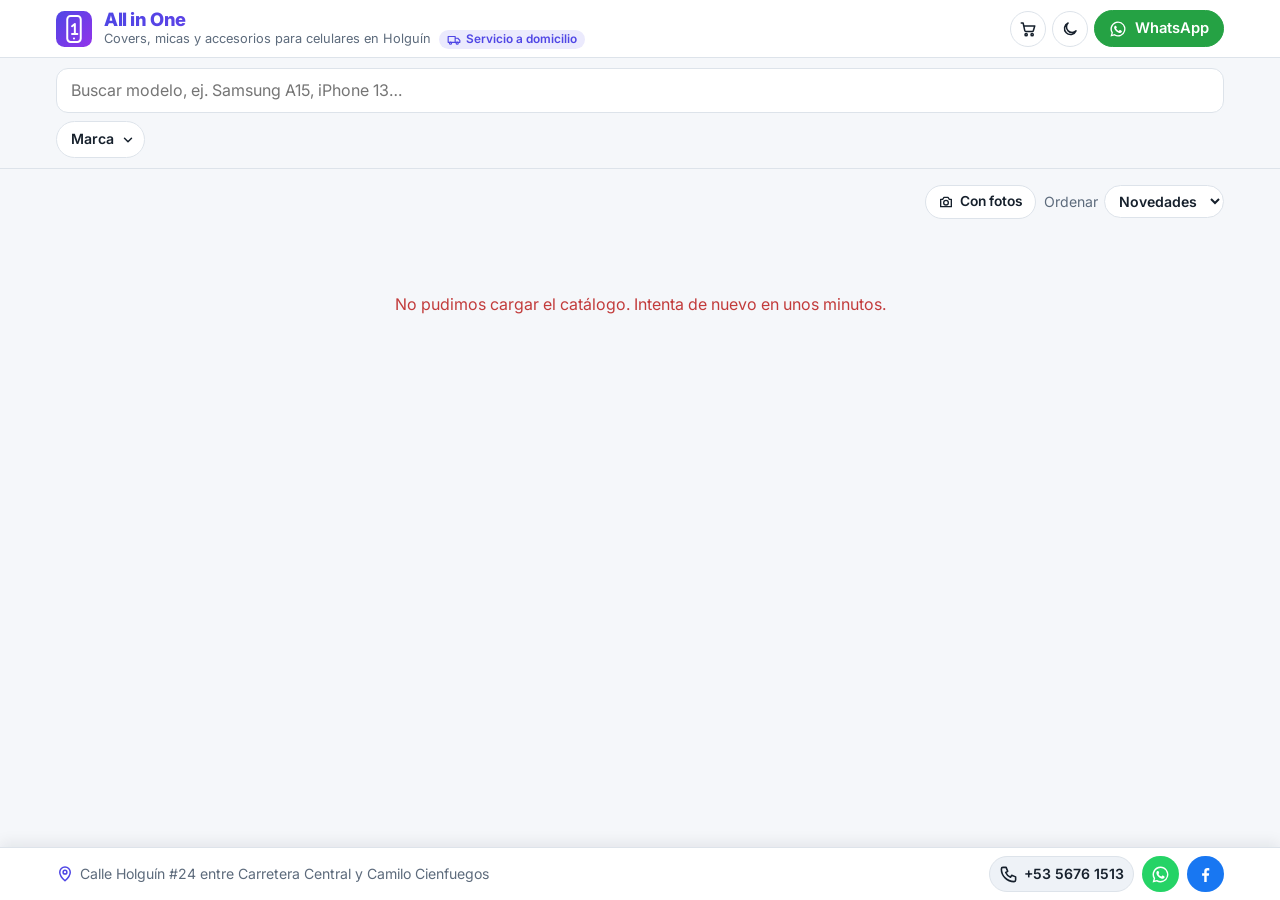
==== commit 181c54f7: "Store: order list (🛒) sent as one WhatsApp message - Add products from cards or the viewer; header c" ====
--- a/docs/index.html
+++ b/docs/index.html
@@ -9,12 +9,12 @@
   <link rel="icon" href="favicon.svg" type="image/svg+xml">
   <link rel="preconnect" href="https://fonts.googleapis.com">
   <link href="https://fonts.googleapis.com/css2?family=Inter:wght@400;500;600;800&display=swap" rel="stylesheet">
-  <link rel="stylesheet" href="styles.css?v=560327">
+  <link rel="stylesheet" href="styles.css?v=563932">
   <script src="theme.js?v=559838"></script>
-  <script src="config.js?v=559838"></script>
+  <script src="config.js?v=560499"></script>
   <script src="multiselect.js?v=559838"></script>
   <script src="catalog.js?v=559838"></script>
-  <script src="app.js?v=560327" defer></script>
+  <script src="app.js?v=563932" defer></script>
 </head>
 <body>
   <header class="site-header">
@@ -31,6 +31,10 @@
         </div>
       </div>
       <div class="header-actions">
+        <button class="btn btn-icon cart-button" id="cart-button" type="button" aria-label="Ver mi pedido" title="Mi pedido">
+          <svg viewBox="0 0 24 24" fill="none" stroke="currentColor" stroke-width="2" stroke-linecap="round" stroke-linejoin="round" aria-hidden="true"><path d="M3 4h2.5l2.2 10.2a1.5 1.5 0 0 0 1.5 1.2h8.4a1.5 1.5 0 0 0 1.5-1.1L21 8H6.3"/><circle cx="9.5" cy="19.5" r="1.5"/><circle cx="17.5" cy="19.5" r="1.5"/></svg>
+          <span class="cart-count" id="cart-count" hidden>0</span>
+        </button>
         <button class="btn btn-icon theme-toggle" data-theme-toggle aria-label="Cambiar modo claro/oscuro" title="Modo claro/oscuro">
           <svg class="icon-moon" viewBox="0 0 24 24" fill="none" stroke="currentColor" stroke-width="2" stroke-linecap="round" stroke-linejoin="round" aria-hidden="true"><path d="M20 14.5A8 8 0 1 1 9.5 4a6.5 6.5 0 0 0 10.5 10.5z"/></svg>
           <svg class="icon-sun" viewBox="0 0 24 24" fill="none" stroke="currentColor" stroke-width="2" stroke-linecap="round" aria-hidden="true"><circle cx="12" cy="12" r="4"/><path d="M12 2v2M12 20v2M4.9 4.9l1.4 1.4M17.7 17.7l1.4 1.4M2 12h2M20 12h2M4.9 19.1l1.4-1.4M17.7 6.3l1.4-1.4"/></svg>
@@ -108,9 +112,40 @@
         <span class="availability">Disponible</span>
         <p class="viewer-description" id="viewer-description" hidden></p>
         <p class="note">Escríbenos por WhatsApp para precio y disponibilidad. Tenemos servicio a domicilio. Inventario actualizado diariamente.</p>
+        <button class="btn btn-primary" id="viewer-add" type="button"><svg viewBox="0 0 24 24" fill="none" stroke="currentColor" stroke-width="2" stroke-linecap="round" stroke-linejoin="round" aria-hidden="true"><path d="M3 4h2.5l2.2 10.2a1.5 1.5 0 0 0 1.5 1.2h8.4a1.5 1.5 0 0 0 1.5-1.1L21 8H6.3"/><circle cx="9.5" cy="19.5" r="1.5"/><circle cx="17.5" cy="19.5" r="1.5"/></svg><span>Agregar al pedido</span></button>
         <a class="btn btn-whatsapp" id="viewer-whatsapp" target="_blank" rel="noopener">Consultar por WhatsApp</a>
       </div>
     </div>
   </dialog>
+  <dialog class="cart-dialog" id="cart" aria-labelledby="cart-title">
+    <div class="cart-head">
+      <strong id="cart-title">🛒 Mi pedido</strong>
+      <button class="btn btn-sm" id="cart-close" type="button" aria-label="Cerrar">✕</button>
+    </div>
+    <ul class="cart-items" id="cart-items"></ul>
+    <p class="cart-empty" id="cart-empty">Tu pedido está vacío. Toca 🛒 en los productos que quieras y envíanos la lista por WhatsApp.</p>
+    <form class="cart-form" id="cart-form">
+      <fieldset class="cart-delivery">
+        <legend>Entrega</legend>
+        <label><input type="radio" name="delivery" value="pickup" checked> Recoger en la tienda</label>
+        <label><input type="radio" name="delivery" value="home"> A domicilio</label>
+      </fieldset>
+      <label class="cart-field" id="cart-address-wrap" hidden>Dirección de entrega
+        <textarea name="address" rows="2" maxlength="300" placeholder="Calle, número, entre calles, reparto"></textarea>
+      </label>
+      <label class="cart-field">Tu nombre <small>(opcional)</small>
+        <input name="name" maxlength="60" autocomplete="name">
+      </label>
+      <label class="cart-field">Nota <small>(opcional)</small>
+        <input name="note" maxlength="200" placeholder="Color preferido, modelo exacto…">
+      </label>
+      <p class="cart-hint">Te confirmamos precio y disponibilidad por WhatsApp.</p>
+      <div class="status" id="cart-status" aria-live="polite"></div>
+      <button class="btn btn-whatsapp cart-send" type="submit">Enviar pedido por WhatsApp</button>
+      <button class="btn btn-sm cart-clear" id="cart-clear" type="button">Vaciar pedido</button>
+    </form>
+  </dialog>
+
+  <div class="toast" id="toast" role="status" hidden></div>
 </body>
 </html>
--- a/docs/styles.css
+++ b/docs/styles.css
@@ -600,3 +600,72 @@
   .sort-select select { padding: 6px 8px; }
 }
 .photo-toggle-short { display: none; }
+
+/* Store: order list (🛒) */
+.card-wrap { position: relative; display: flex; }
+.card-wrap .card { flex: 1; width: 100%; }
+.add-cart {
+  position: absolute; top: 8px; right: 8px; z-index: 1; width: 38px; height: 38px; border-radius: 50%;
+  display: grid; place-items: center; cursor: pointer; border: 0;
+  background: rgb(255 255 255 / 92%); color: #1d1b4b; box-shadow: 0 2px 8px rgb(0 0 0 / 25%);
+}
+.add-cart svg { width: 20px; height: 20px; }
+.add-cart.in { background: var(--accent); color: #fff; }
+.add-cart:focus-visible { outline: 2px solid var(--brand); outline-offset: 2px; }
+.cart-button { position: relative; }
+.cart-count {
+  position: absolute; top: -4px; right: -4px; min-width: 19px; height: 19px; padding: 0 5px; border-radius: 999px;
+  display: grid; place-items: center; background: var(--accent); color: #fff; font-size: 0.7rem; font-weight: 800;
+}
+#viewer-add { gap: 8px; }
+#viewer-add svg { width: 18px; height: 18px; }
+#viewer-add.in { background: var(--surface); color: var(--accent); border-color: var(--accent); }
+.toast {
+  position: fixed; left: 50%; bottom: 72px; translate: -50% 0; z-index: 60; max-width: calc(100% - 32px);
+  padding: 10px 16px; border-radius: 12px; background: #111827; color: #fff; font-size: 0.88rem; font-weight: 600;
+  box-shadow: 0 8px 24px rgb(0 0 0 / 30%);
+}
+dialog.cart-dialog {
+  width: min(520px, calc(100% - 24px)); max-height: min(760px, calc(100vh - 24px)); padding: 16px;
+  border: 1px solid var(--border); border-radius: 18px; background: var(--surface); color: var(--text);
+  display: none; flex-direction: column; gap: 12px;
+}
+dialog.cart-dialog[open] { display: flex; overflow-y: auto; overscroll-behavior: contain; }
+dialog.cart-dialog::backdrop { background: rgb(5 10 15 / 60%); }
+.cart-head { display: flex; align-items: center; justify-content: space-between; font-size: 1.05rem; }
+.cart-items { list-style: none; margin: 0; padding: 0; display: grid; gap: 8px; flex: none; }
+.cart-items li { display: flex; align-items: center; gap: 10px; padding: 8px; border: 1px solid var(--border); border-radius: 12px; }
+.cart-items img, .cart-thumb { width: 48px; height: 48px; border-radius: 9px; object-fit: cover; flex: none; background: var(--surface-2); }
+.cart-thumb { display: grid; place-items: center; color: var(--muted); }
+.cart-thumb svg { width: 60%; height: 60%; }
+.cart-name { flex: 1; min-width: 0; font-weight: 600; font-size: 0.92rem; line-height: 1.25; }
+.cart-name small { display: block; color: var(--muted); font-weight: 500; font-size: 0.75rem; }
+.qty { display: inline-flex; align-items: center; border: 1px solid var(--border); border-radius: 999px; flex: none; }
+.qty button { width: 32px; height: 32px; border: 0; background: none; color: var(--text); font-size: 1.1rem; cursor: pointer; }
+.qty button:disabled { opacity: 0.3; cursor: default; }
+.qty output { min-width: 22px; text-align: center; font-weight: 700; }
+.cart-remove { width: 30px; height: 30px; border: 0; border-radius: 50%; background: none; color: var(--muted); cursor: pointer; flex: none; }
+.cart-remove:hover { color: var(--danger); background: var(--surface-2); }
+.cart-empty { margin: 8px 0; color: var(--muted); text-align: center; }
+.cart-form { display: grid; gap: 10px; border-top: 1px solid var(--border); padding-top: 12px; }
+.cart-delivery { border: 0; margin: 0; padding: 0; display: flex; flex-wrap: wrap; gap: 8px; }
+.cart-delivery legend { font-size: 0.85rem; font-weight: 600; color: var(--muted); margin-bottom: 6px; padding: 0; }
+.cart-delivery label {
+  flex: 1; min-width: 140px; display: flex; align-items: center; gap: 8px; padding: 10px 12px; cursor: pointer;
+  border: 1px solid var(--border); border-radius: 12px; font-weight: 600; font-size: 0.9rem;
+}
+.cart-delivery label:has(input:checked) { border-color: var(--brand); background: var(--brand-soft); color: var(--brand); }
+.cart-delivery input { accent-color: var(--brand); width: 18px; height: 18px; margin: 0; }
+.cart-field { display: grid; gap: 5px; font-size: 0.85rem; font-weight: 600; color: var(--muted); }
+.cart-field small { font-weight: 400; }
+.cart-field input, .cart-field textarea {
+  width: 100%; padding: 10px 12px; border-radius: 10px; border: 1px solid var(--border);
+  background: var(--surface); color: var(--text); font: inherit; font-size: 16px; font-weight: 400;
+}
+.cart-hint { margin: 0; color: var(--muted); font-size: 0.82rem; }
+.cart-send { min-height: 48px; font-size: 1rem; }
+.cart-clear { justify-self: center; color: var(--muted); border-color: transparent; background: none; }
+@media (max-width: 600px) {
+  dialog.cart-dialog { margin: auto 0 0; width: 100%; max-width: 100%; max-height: 92vh; border-radius: 18px 18px 0 0; }
+  .add-cart { width: 36px; height: 36px; top: 6px; right: 6px; }
+}
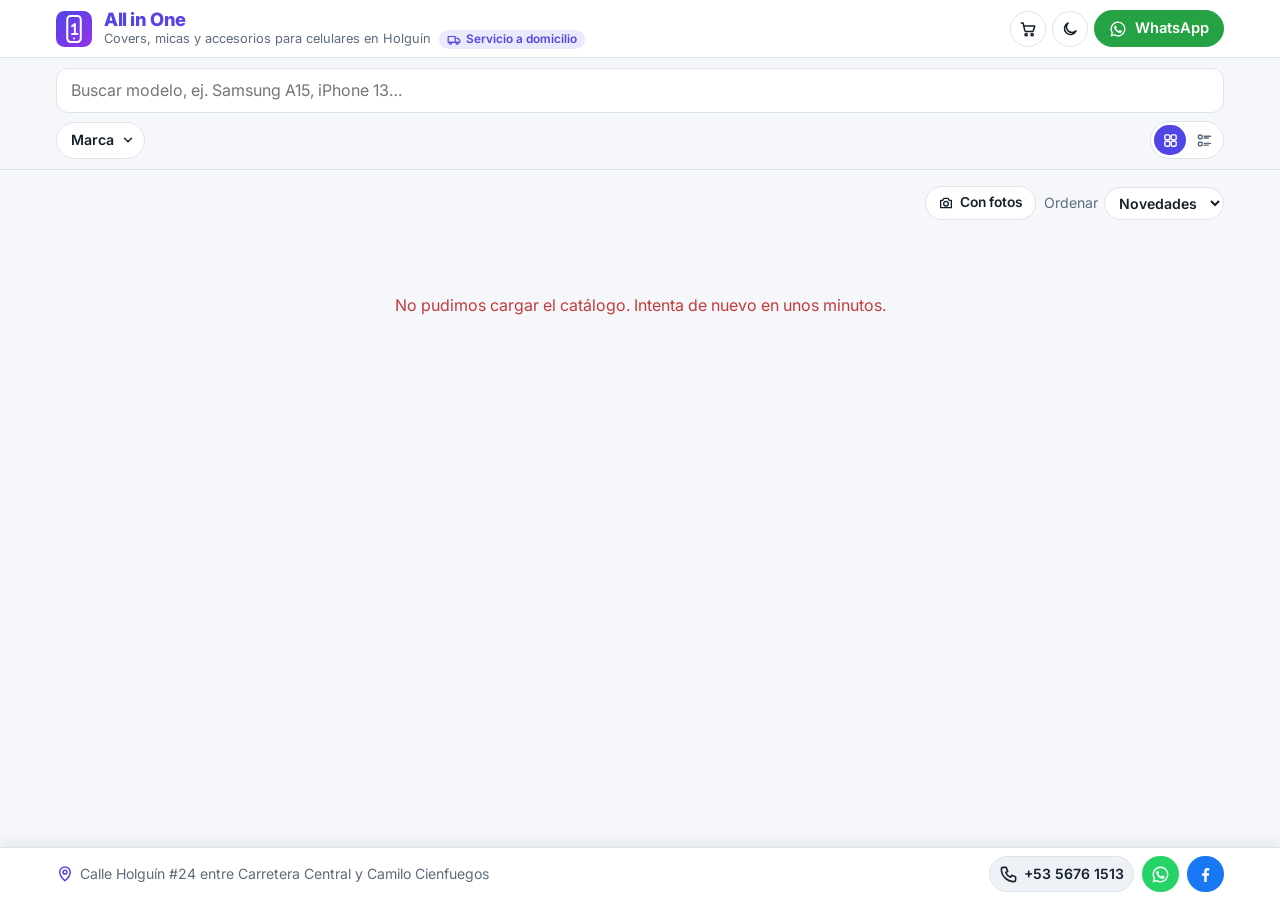
==== commit 6afb5991: "Store: Tarjetas | Lista view switch; short delivery badge on narrow phones Co-Authored-By: Claude Op" ====
--- a/docs/index.html
+++ b/docs/index.html
@@ -9,12 +9,12 @@
   <link rel="icon" href="favicon.svg" type="image/svg+xml">
   <link rel="preconnect" href="https://fonts.googleapis.com">
   <link href="https://fonts.googleapis.com/css2?family=Inter:wght@400;500;600;800&display=swap" rel="stylesheet">
-  <link rel="stylesheet" href="styles.css?v=563932">
+  <link rel="stylesheet" href="styles.css?v=564627">
   <script src="theme.js?v=559838"></script>
   <script src="config.js?v=560499"></script>
   <script src="multiselect.js?v=559838"></script>
   <script src="catalog.js?v=559838"></script>
-  <script src="app.js?v=563932" defer></script>
+  <script src="app.js?v=564627" defer></script>
 </head>
 <body>
   <header class="site-header">
@@ -55,6 +55,14 @@
         <div class="filter-ms" id="brand-ms"></div>
         <div class="filter-ms category-ms" id="category-ms"></div>
         <div class="chips" id="categories" role="group" aria-label="Categorías"></div>
+        <div class="view-toggle" role="group" aria-label="Vista de productos">
+          <button type="button" data-view="grid" aria-pressed="true" aria-label="Ver como tarjetas" title="Tarjetas">
+            <svg viewBox="0 0 24 24" fill="none" stroke="currentColor" stroke-width="2" stroke-linejoin="round" aria-hidden="true"><rect x="4" y="4" width="7" height="7" rx="1.5"/><rect x="13" y="4" width="7" height="7" rx="1.5"/><rect x="4" y="13" width="7" height="7" rx="1.5"/><rect x="13" y="13" width="7" height="7" rx="1.5"/></svg>
+          </button>
+          <button type="button" data-view="list" aria-pressed="false" aria-label="Ver como lista" title="Lista">
+            <svg viewBox="0 0 24 24" fill="none" stroke="currentColor" stroke-width="2" stroke-linecap="round" stroke-linejoin="round" aria-hidden="true"><rect x="3.5" y="4.5" width="5" height="5" rx="1"/><rect x="3.5" y="14.5" width="5" height="5" rx="1"/><path d="M11.5 6h9M11.5 8.5h6M11.5 16h9M11.5 18.5h6"/></svg>
+          </button>
+        </div>
       </div>
     </div>
   </div>
--- a/docs/styles.css
+++ b/docs/styles.css
@@ -669,3 +669,54 @@
   dialog.cart-dialog { margin: auto 0 0; width: 100%; max-width: 100%; max-height: 92vh; border-radius: 18px 18px 0 0; }
   .add-cart { width: 36px; height: 36px; top: 6px; right: 6px; }
 }
+
+/* Store: Tarjetas | Lista view switch */
+.view-toggle {
+  flex: none; display: inline-flex; padding: 3px; gap: 2px; border-radius: 999px;
+  border: 1px solid var(--border); background: var(--surface);
+}
+.view-toggle button {
+  width: 32px; height: 30px; border: 0; border-radius: 999px; padding: 0; cursor: pointer;
+  display: grid; place-items: center; background: none; color: var(--muted);
+}
+.view-toggle button svg { width: 17px; height: 17px; }
+.view-toggle button[aria-pressed="true"] { background: var(--brand); color: var(--brand-ink); }
+
+/* List view: compact rows (same markup as the cards, different layout) */
+.grid.list-view { grid-template-columns: repeat(auto-fill, minmax(340px, 1fr)); gap: 8px; }
+.list-view .card { flex-direction: row; align-items: center; border-radius: 12px; }
+.list-view .card:hover { transform: none; }
+.list-view .card-media { width: 72px; flex: none; margin: 6px; border-radius: 9px; }
+.list-view .placeholder svg { width: 50%; height: 50%; }
+.list-view .card-body { padding: 6px 56px 6px 4px; gap: 2px; min-width: 0; }
+.list-view .card-name {
+  font-size: 0.92rem; overflow: hidden; display: -webkit-box; -webkit-line-clamp: 2; -webkit-box-orient: vertical;
+}
+.list-view .card-category { font-size: 0.68rem; }
+.list-view .card-category svg { width: 13px; height: 13px; }
+.list-view .badge-new { left: 3px; top: 3px; padding: 0 6px; font-size: 0.6rem; }
+.list-view .photo-count { right: 3px; bottom: 3px; padding: 1px 5px; font-size: 0.65rem; }
+.list-view .photo-count svg { width: 11px; height: 11px; }
+.list-view .add-cart { top: 50%; right: 10px; translate: 0 -50%; }
+@media (max-width: 600px) {
+  .grid.list-view { grid-template-columns: 1fr; gap: 6px; }
+  .list-view .card-media { width: 64px; }
+}
+/* Denser list rows on phones */
+@media (max-width: 600px) {
+  .list-view .card-media { width: 54px; margin: 5px; border-radius: 8px; }
+  .list-view .card-body { padding: 4px 52px 4px 2px; gap: 1px; }
+  .list-view .card-name { font-size: 0.88rem; line-height: 1.22; }
+  .list-view .badge-low { font-size: 0.7rem; }
+  .list-view .badge-new { display: none; }
+  .list-view .add-cart { width: 34px; height: 34px; right: 8px; }
+  .list-view .add-cart svg { width: 18px; height: 18px; }
+}
+/* Narrow phones: keep the delivery badge on one line next to the header buttons */
+.delivery { white-space: nowrap; }
+@media (max-width: 380px) {
+  .delivery [data-store="delivery"] { display: none; }
+  .delivery::after { content: "A domicilio"; }
+}
+.new-inline { display: none; margin-left: 6px; padding: 0 6px; border-radius: 999px; background: var(--accent); color: #fff; font-size: 0.6rem; letter-spacing: 0.3px; }
+@media (max-width: 600px) { .list-view .new-inline { display: inline-block; } }
